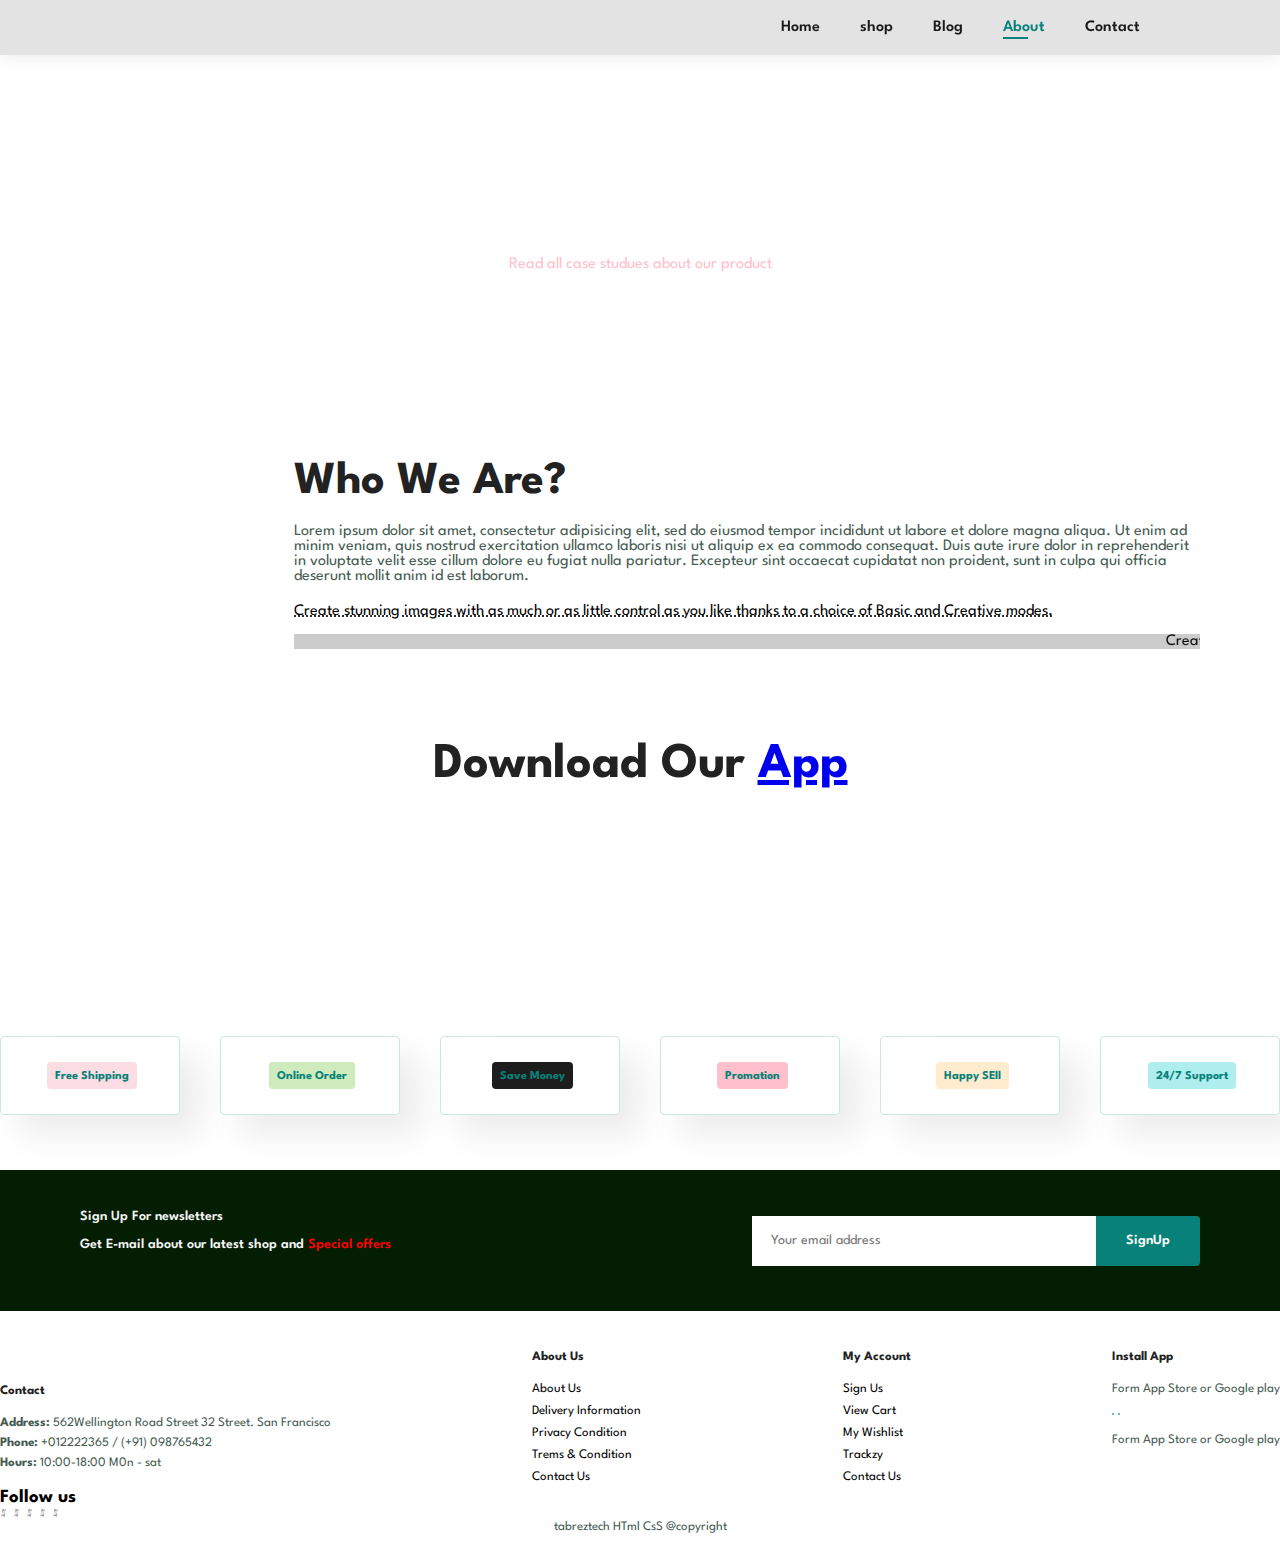
==== about.html @ 505d42f2 "update" ====
<!DOCTYPE html>
<html lang="en">

    <head>
        <meta charset="UTF-8">
        <meta http-equiv="X-UA-Compatible" content="IE=edge">
        <meta name="viewport" content="width=device-width, initial-scale=1.0">
        <title>Ecommerce Project</title>
        <link rel="stylesheet" href="https://pro.fontawesome.com/releases/v5.10.0/css/all.css" />
        <link rel="stylesheet" href="https://cdnjs.cloudflare.com/ajax/libs/font-awesome/6.5.2/css/all.min.css" integrity="sha512-SnH5WK+bZxgPHs44uWIX+LLJAJ9/2PkPKZ5QiAj6Ta86w+fsb2TkcmfRyVX3pBnMFcV7oQPJkl9QevSCWr3W6A==" crossorigin="anonymous" referrerpolicy="no-referrer" />
        <link rel="shortcut icon" href="img/logo.png" type="image/x-icon">

        <link rel="stylesheet" href="style.css">
    </head>

    <body>
        <section id="header">
            <a href="#"><img src="img/logo.png" class="logo" alt=""></a>
            <div>
               
                <ul id="navbar">
                    <li><a  href="index.html">Home</a></li>
                    <li><a  href="shop.html">shop</a></li>
                    <li><a  href="blog.html">Blog</a></li>
                    <li><a class="active" href="about.html">About</a></li>
                    <li><a href="contact.html">Contact</a></li>
                    <li id="lg-back" ><a href="cart.html"><i class="fa-solid fa-cart-shopping"></i></a></li>
                    <a href="#" id="close"  ><i class="fa fa-times" >  </i></a>
                </ul>
            </div>
            <div id="mobile">
                <a href="cart.html"><i class="fa-solid fa-cart-shopping"></i></a>
                <i id="bar" class="fas fa-outdent"> </i>
            </div>
        </section>
        <section id="stayhome" class="about-header">
            <h1>#READ MORE</h1>
            <p>Read all case studues about our product</p>
        </section>
        
        <section id="about-head" class="section-p1">
            <img src="img/about/a6.jpg" alt="">
        
            <div>
                <h2>Who We Are?</h2>
                <p>Lorem ipsum dolor sit amet, consectetur adipisicing elit, sed do eiusmod
                    tempor incididunt ut labore et dolore magna aliqua. Ut enim ad minim veniam, quis
                    nostrud exercitation ullamco laboris nisi ut aliquip ex ea commodo consequat.
                    Duis aute irure dolor in reprehenderit in voluptate velit esse cillum dolore eu
                    fugiat nulla pariatur. Excepteur sint occaecat cupidatat non proident, sunt in
                    culpa qui officia deserunt mollit anim id est laborum.</p>
        
                <abbr title="">Create stunning images with as much or as little control as you
                    like thanks to a choice of Basic and Creative modes.</abbr>
        
                <br><br>
        
                <marquee bgcolor="#ccc" loop="-1" scrollamount="5" width="100%">
                    Create stunning images with as much or as little control as you like thanks to a
                    choice of Basic and Creative modes.
                </marquee>
            </div>
        </section>
        
        <section id="about-app" class="section-p1">
            <h1>Download Our <a href="#">App</a></h1>
            <div class="video">
                <video autoplay muted loop src="img/about/1.mp4"></video>
            </div>
        </section>

        <section id="feature" class=".section-p1">
            <div class="fe-box">
                <img src="img/features/f1.png" alt="">
                <h6>Free Shipping</h6>
            </div>
            <div class="fe-box">
                <img src="img/features/f2.png" alt="">
                <h6>Online Order</h6>
            </div>
            <div class="fe-box">
                <img src="img/features/f3.png" alt="">
                <h6>Save Money</h6>
            </div>
            <div class="fe-box">
                <img src="img/features/f4.png" alt="">
                <h6>Promation</h6>
            </div>
            <div class="fe-box">
                <img src="img/features/f5.png" alt="">
                <h6>Happy SEll</h6>
            </div>
            <div class="fe-box">
                <img src="img/features/f6.png" alt="">
                <h6>24/7 Support</h6>
            </div>

        </section>

        <section id="newsletters" class="section-p1 section-m1">
            <div class="newstext">
                <h4>Sign Up For newsletters</h4>
                <p>Get E-mail about our latest shop and <span>Special offers</span></p>
            </div>
            <div class="form">
                <input type="text" placeholder="Your email address">
                <button class="normal">SignUp</button>
            </div>
        </section>
        


        <footer>
            <div>
                <img class="logo" src="img/logo.png" alt="">
                <h4>Contact</h4> 
                <p> <strong>Address:</strong> 562Wellington Road Street 32 Street. San Francisco </p>
                <p><Strong>Phone:</Strong> +012222365 / (+91) 098765432</p>
                <p> <strong>Hours:</strong> 10:00-18:00 M0n - sat</p>
                <div class="follow">
                    <h3>Follow us</h3>
                    <div class="icon" >
                        <a href=""><i class="fa-brands fa-facebook"></i></a>
                        <a href=""><i class="fa-brands fa-instagram"></i></a>
                        <a href=""><i class="fa-brands fa-twitter"></i></a>
                        <a href=""><i class="fa-brands fa-snapchat"></i></a>
                        <a href="https://www.youtube.com/channel/UCc64p3wVT55ITzS4AtQ1R8g/videos"><i class="fa-brands fa-youtube"></i></a>
                    </div>
                </div>
            </div>
            <div class="col">
                <h4>About Us</h4>
                <a href="#">About Us</a>
                <a href="">Delivery Information</a>
                <a href="">Privacy Condition</a>
                <a href="">Trems & Condition</a>
                <a href="">Contact Us</a>
            </div>

            <div class="col">
                <h4>My Account</h4>
                <a href="#">Sign Us</a>
                <a href="">View Cart</a>
                <a href="">My Wishlist</a>
                <a href="">Trackzy</a>
                <a href="">Contact Us</a>
            </div>

            <div class="col install">
                <h4>Install App</h4>
                <p>Form App Store or Google play</p>
                <div class="row">
                    <img src="img/pay/app.jpg" alt="">
                    <img src="img/pay/play.jpg" alt="">
                </div>
                <p>Form App Store or Google play</p>
                <img src="img/pay/pay.png" alt="">
            </div>

            <div class="copyright">
                <p>tabreztech HTml CsS  @copyright</p>
            </div>
        </footer>
      
        <script src="scripts.js"></script>
    </body>
</html>
---- style.css ----
@import url("https://fonts.googleapis.com/css2?family=Spartan:wght@100;200;300;400;500;600;700;800;900&display=swap");
* {
  margin: 0;
  padding: 0;
  box-sizing: border-box;
  font-family: "Spartan", sans-serif;
}

html {
  scroll-behavior: smooth;
}

/* Global Styles */

h1 {
  font-size: 50px;
  line-height: 64px;
  color: #222;
}

h2 {
  font-size: 46px;
  line-height: 54px;
  color: #222;
}

h4 {
  font-size: 20px;
  color: #222;
}

h6 {
  font-weight: 700;
  font-size: 12px;
}

p {
  font-size: 16px;
  color: #465b52;
  margin: 15px 0 20px 0;
}

.section-p1 {
  padding: 40px 80px;
}

.section-m1 {
  margin: 40px 0;
}
button.normal {
  font-size: 14px;
  font-weight: 600;
  padding: 15px 30px;
  color: #000;
  background-color: white;
  border-radius: 4px;
  cursor: pointer;
  border: none;
  outline: none;
  transition: 0.2s;
}
button.white {
  font-size: 13px;
  font-weight: 600;
  padding: 11px 18px;
  color: #000;
  background-color:transparent;
  cursor: pointer;
  border: 1px solid #fff;
  outline: none;
  transition: 0.2s;
}

body {
  width: 100%;
}
/* ---------  header start   --------*/
#header {
  display: flex;
  align-items: center;
  justify-content: space-between;
  padding: 20px 80px;
  background: #e3e3e3;
  box-shadow: 0 5px 15px rgba(0, 0, 0, 0.06) ;
  z-index: 999;
  position: sticky;
  top: 0;
  left: 0;
}
#navbar {
  display: flex;
  align-items:center;
  justify-content: center;
  
}

#navbar li {
  list-style: none;
  padding: 0 20px;
  position: relative;
}
#navbar li a{
  text-decoration: none;
  font-size: 16px;
  font-weight: 600;
  color: #1a1a1a;
  transition: 0.3s ease;
}
#navbar li a:hover,
#navbar li a.active{
  color: #088178;
}
#navbar li a.active::after,
#navbar li a:hover::after {
  content: " ";
  width: 30%;
  height: 2px;
  background: #088178;
  position: absolute;
  bottom: -4px;
  left: 20px;
}

#mobile {
  display: none;
  align-items: center;

}
#close{
  display: none;
}
/* -------- end the header -------------*/
/*-------------------------------------------------------------------*/
/* ---------- start home page ---------*/


/*------ start the hero section -------*/
#hero {
  background-image: url(img/hero4.png);
  height: 90vh;
  width: 100%;
  background-size: cover;
  background-position: top 25% right 0;
  padding: 0 80px;
  display: flex;
  flex-direction: column;
  align-items: flex-start;
  justify-content: center;
}
#hero h4{
  padding-bottom: 15px;
}
#hero h1 {
  color: #088178;
}
#hero button {
  background-image: url(img/button.png);
  background-color: transparent;
  color: #088178;
  border: 0;
  padding: 14px 80px 14px 65px;
  background-repeat: no-repeat;
  cursor: pointer;
  font-weight: 700;
  font-size: 15px;
}
/*----------------fe box support -------------*/
#feature .fe-box {
  width: 180px;
  text-align: center;
  padding: 25px 15px;
  box-shadow: 20px 20px 34px rgba(0, 0, 0, 0.08);
  border: 1px solid #cce7de;
  border-radius: 4px;
  margin: 15px 0;
}
#feature .fe-box:hover {
  box-shadow: 10px 10px 54px rgba(70, 62, 221, 0.1);
}
feature .fe-box img{
  width: 100%;
  margin-bottom: 10px;
}
#feature .fe-box h6{
  display: inline-block;
  padding: 9px 8px 6px 8px;
  line-height: 1;
  border-radius: 4px;
  color: #088178;
  background-color: #fddde4;
}
/*------------feature product ---------------*/
#feature {
  display: flex;
  text-align: center;
  justify-content: space-between;
  flex-wrap: wrap;
}
#feature .fe-box:nth-child(2) h6 {
  background-color: #cdebbc;
}
#feature .fe-box:nth-child(3) h6 {
  background-color: #1d1d1d;
}
#feature .fe-box:nth-child(4) h6 {
  background-color: pink;
}
#feature .fe-box:nth-child(5) h6 {
  background-color: blanchedalmond;
}
#feature .fe-box:nth-child(6) h6 {
  background-color: paleturquoise;
}

#product1 {
  text-align: center;
}
#product1 .pro {
  width: 23%;
  min-width: 250px;
  padding: 10px 12px;
  border: 1px solid #cce7d0;
  border-radius: 25px;
  cursor: pointer;
  box-shadow: 8px 12px 20px rgba(0, 0, 0, 0.8);
  margin: 15px 0;
  transition: 0.3 ease;
  position: relative;
}
#product1 .pro:hover{
  box-shadow: 20px 10px 20px rgba(0, 0, 0, 0.6);
}
#product1 .pro img {
  width: 100%;
  border-radius: 20px;
}
#product1 .pro .des {
  text-align: start;
  padding: 10px 0;
}
#product1 .pro .des span {
  color: #606060;
  font-size: 12px;
}
#product1 .pro .des h5{
  padding-top: 7px;
  color: #1a1a1a;
  font-size: 14px;
}
#product1 .pro .des i{
  font-size: 12px;
  color:rgb(36, 208, 176);
}
#product1 .pro .des h4{
  padding-top: 7px;
  font-size: 15px;
  font-weight: 700;
  color: #088178;
}
#product1 .pro .cart{
  width: 50px;
  height: 40px;
  line-height: 40px;
  border-radius: 50px;
  font-weight: 600;
  color: #088178;
  border: 1px solid #cce7d0;
  position: absolute;
  bottom: 20px;
  right: 10px;
}
#product1 .pro-container {
  display: flex;
  justify-content: space-between;
  padding-top: 20px;
  flex-wrap: wrap;
}

/*   banner start --------------- */

#banner {
  display: flex;
  flex-direction: column;
  justify-content: center;
  align-items: center;
  text-align: center;
  background-image: url(img/banner/b2.jpg);
  width: 100%;
  height: 40vh;
  background-size: cover;
  background-position: center;
}
#banner h2 {
  color: white;
  font-size: 16px;
  padding: 10px 0;
}
#banner h2 span{
  color: red;
}
#banner h4 {
  color: white;
  font-size: 16px;
  padding: 10px 0;
}
#banner button:hover{
  background-color: #088178;
  color: red;
}

/*----------------sm banner -----------*/
#sm-banner .banner-box{
  display: flex;
  flex-direction: column;
  justify-content: center;
  align-items: flex-start;
  background-image: url(img/banner/b17.jpg);
  min-width: 580px;
  height: 50vh;
  background-size: cover;
  background-position: center;
  padding: 30px;
}
#sm-banner {
  display: flex;
  justify-content: space-between;
  flex-wrap: wrap;
}
#sm-banner h2 {
  color: #fff;
  font-size: 28px;
  font-weight: 800;
}
#sm-banner span {
  color: #fff;
  font-size: 14px;
  font-weight: 500;
  padding-bottom: 15px;
}
#sm-banner .banner-box:hover button {
  background-color: #088178;
  border: solid red;
}
#sm-banner .banner-box2 {
  background-image: url(img/banner/b10.jpg);
}

/* banner 3 */
#banner-3 .banner-box{
  display: flex;
  flex-direction: column;
  justify-content: center;
  align-items: flex-start;
  background-image: url(img/banner/b7.jpg);
  min-width: 30%;
  height: 30vh;
  background-size: cover;
  background-position: center;
  padding: 20px;
  margin: 20px;
}
#banner-3 h2{
  color: #fff;
  font-weight: 900;
  font-size: 22px;
}
#banner-3 h3{
  color: red;
  font-weight: 800;
  font-size: 15px;
}
#banner-3 {
  display: flex;
  justify-content: space-between;
  flex-wrap: wrap;
  padding: 0 80px;
}
#banner-3 .banner-box2{
  background-image: url(img/banner/b4.jpg);
}
#banner-3 .banner-box3{
  background-image: url(img/banner/b18.jpg);
}

/* ----------------------  start newsletters ---------------------*/

#newsletters {
  display: flex;
  justify-content: space-between;
  flex-wrap: wrap;
  align-items: center;
  background-image: url(img/banner/b14.png);
  background-repeat: no-repeat;
  background-position: 20% 30%;
  background-color: #041e04;
}
#newsletters h4{
  font-size: 14px;
  font-weight: 600;
  color: whitesmoke;
}
#newsletters p{
  font-size: 14px;
  font-weight: 600;
  color: whitesmoke;
}
#newsletters span{
  color: red;
}
#newsletters input {
  height: 3.125rem;
  padding: 0 1.25em;
  font-size: 14px;
  width: 100%;
  border: 1px solid transparent;
  outline: none;
  border-top-right-radius: 0;
  border-bottom-right-radius: 0
}
#newsletters button{
  background-color: #088178;
  color: white;
  white-space: nowrap;
  border-top-left-radius: 0;
  border-bottom-left-radius: 0
}
#newsletters .form {
  display: flex;
  width: 40%;
}

/*     main footer   start         */
footer {
  display: flex;
  flex-wrap: wrap;
  justify-content: space-between;
}
footer .col {
  display: flex;
  flex-direction: column;
  align-items: flex-start;
  margin-bottom: 20px;
}
footer .logo{
  margin-bottom: 30px;
}
footer h4{
  font-size: 13px;
  padding-bottom: 20px;
}
footer p{
  font-size: 13px;
  margin: 0 0 8px 0;
}
footer a{
  font-size: 13px;
  text-decoration: none;
  color: #000;
  margin-bottom: 10px;
}
footer .follow {
  margin-top: 20px;
}
footer .follow i {
  color: gray;
  padding-right: 4px;
  cursor: pointer;
}
footer .install .row img {
  border: 1px solid #088178;
  border-radius: 6px;
}
footer .install img{
  margin: 10px 0 15px 0;
}
footer .copyright {
  width: 100%;
  text-align: center;
}

footer a:hover{
  color: red;
}

footer .icon i:hover{
  color: red;
}


/* ---------------------  shop section start -------------------------- ----------------------------------*/

#stayhome{
  background-image: url(img/banner/b1.jpg);
  width: 100%;
  height: 40vh;
  background-size: cover;
  display: flex;
  justify-content: center;
  align-items: center;
  flex-direction: column;
  padding: 10px;
}
#stayhome h1{
  color: white;
}
#stayhome p{
  color: pink;
}
#stayhome p span {
  color: red;
}

#pagesetion{
  text-align: center;
}
#pagesetion a {
  text-decoration: none;
  background-color: #088178;
  padding: 15px 20px;
  border-radius: 4px;
  color: white;
  font-weight: 600;
  font-size: x-large;
}
#detailsproduct .single-pro-det{
  width: 40%;
  margin-right: 5opx;
}

#small-img-group{
  display: flex;
  justify-content: space-between;

}
.small-img-col{
  padding: 5px;
  flex-basis: 100%;
  cursor: pointer;
}
#detailsproduct{
  display: flex;
  margin-top: 20px;
}
#detailsproduct .single-pro-bio{
  width: 50%;
  padding-top: 30px;
  padding-left: 30px;
}
#detailsproduct .single-pro-bio h4{
  padding: 40px 0 20px 0;
}
#detailsproduct .single-pro-bio h2{
  font-size: 26px;
}
#detailsproduct .single-pro-bio select{
  display: block;
  padding: 5px 10px;
  margin-bottom: 10px;
}

#detailsproduct .single-pro-bio button{
  background-color: #088178;
  color: white;
}
#detailsproduct .single-pro-bio input{
  width: 50px;
  height: 47px;
  padding-left: 10px;
  font-size: 16px;
  margin-top: 10px;
}
#detailsproduct .single-pro-bio input:focus {
  outline: none;
}
#detailsproduct .single-pro-bio span{
  line-height: 25px;
}

/*----------------------- blog page start ----------------*/

.blog-header{
  background-image: url(img/banner/b19.jpg);
  width: 100%;
  height: 40vh;
  background-size: cover;
  display: flex;
  justify-content: center;
  align-items: center;
  flex-direction: column;
  padding: 10px;
}

#blog{
  padding: 150px 0 150px 150px;
}
#blog .blog-box{
  display: flex;
  align-items: center;
  width: 100%;
  position: relative;
  padding-bottom: 90px;
}
#blog .blog-img{
  width: 50%;
  margin-right: 40px;
}
#blog img{
  width: 100%;
  height: 40vh;
  object-fit: cover;
}

#blog .blog-details{
  width: 50%;
}

#blog .blog-details a{
  text-decoration: none;
  font-size: 12px;
  color: black;
  font-weight: 700;
  transition: 0.3s;

}
#blog .blog-details a::after{
 content: "";
 width: 50px;
 height: 1px;
 background-color:red;
 position: absolute;
 margin-top: 20px;
}
#blog .blog-details a:hover{
  color: #088178;

}
#blog .blog-details a:hover::after{
  color: #088178;

}
#blog .blog-box h1{
  position: absolute;
  top: -40px;
  left: 0;
  font-size: 70px;
  font-weight: 700;
  color: whitesmoke;
  z-index: -9;
}

/* ---------- contact sec--------------------*/




#lets-talks{
  background-image: url(img/banner/b19.jpg);
  width: 100%;
  height: 40vh;
  background-size: cover;
  display: flex;
  justify-content: center;
  align-items: center;
  flex-direction: column;
  padding: 10px;
}
.contac-details{
  display: flex;
  align-items: center;
  justify-content: space-between;
}

.contac-details #details-left{
  width: 40%;
  padding: 30px 0 30px 20px;
  
}
.contac-details #details-left span,  
#form-det form span{
  font-size: 12px;
}
.contac-details #details-left h2{
  font-size: 26px;
  line-height: 35px;
  padding: 20px 0;
}
.contac-details #details-left h3{
  font-size: 15px;
}
.contac-details #details-left li{
  list-style: none;
  padding: 20px 0;
  display: flex;
}
.contac-details #details-left li i{
 font-size: 14px;
 padding-right: 30px;
}
.contac-details #details-left li p{
  margin: 0;
  font-size: 14px;
 }

 .contac-details .map{
  width: 55%;
  height: 400px;
 }
 .contac-details .map i{
  width: 100%;
  height: 100%;
 }

 #form-det{
  display: flex;
  justify-content: space-between;
  margin: 30px;
  padding: 80px;
  border: 1px solid #088178;
 }
 #form-det form {
  width: 65%;
  display: flex;
  flex-direction: column;
  align-items: flex-start;
  margin: 20px;
 }
 #form-det form input,
 #form-det form textarea{
  width: 100%;
  padding: 12px 15px;
  overflow: none;
  margin-bottom: 20px;
  border: 1px solid #088178;
 }

 #form-det form button{
  background-color: #088178;
  color: white;
 }
 #form-det .people div{
  display: flex;
  flex-direction: column;
  align-items: flex-start;
  flex-direction: column;
  width: 100%;
  height: 40%;
  object-fit: cover;
  margin-right: 5px;
 }
 #form-det .people div p{
  margin: 0;
  font-size: 13px;
  line-height: 25px;
 }

 #form-det .fine-me{
  color: #088178;
 }





 /* --------------------cart page start----------------------*/
 #cart table {
  width: 100%;
  border-collapse: collapse;
  table-layout: fixed;
  white-space: nowrap;
 }
 #cart table img{
  width: 80px;
 }
 #cart table td:nth-child(1){
  width: 100px;
  text-align: center;
 }
 #cart table td:nth-child(2){
  width: 150px;
  text-align: center;
 }
 #cart table td:nth-child(3){
  width: 250px;
  text-align: center;
 }
 #cart table td:nth-child(4),
 #cart table td:nth-child(5),
 #cart table td:nth-child(6){
  width: 150px;
  text-align: center;
 }
 #cart table td:nth-child(5) input{
  width: 70px;
  padding: 10px 5px 10px 15px;
 }
 #cart table thead{
  border: 2px solid black;
  border-left: none;
  border-right: none;
 }
 #cart table thead td{
  font-weight: 700;
  text-transform: uppercase;
  font-size: 13px;
  padding: 18px 0;
 }
 #cart table tbody tr td {
  padding-top: 15px;
 }
 #cart table tbody  td {
  font-size: 14px;
 }
 #cart{
  overflow-x: auto;
 }

 #cart-add{
  display: flex;
  flex-wrap: wrap;
  justify-content: space-between;
 }
 
 #cuppon{
  width: 50%;
  margin-bottom: 30px;
 }
 #cuppon h3,
 .subtotal h3{
  padding-bottom: 15px;
 }

 #cuppon input{
  padding: 10px 20px;
  outline: none;
  width: 60%;
  margin-right: 10px;
  border: 2px solid pink;
 }
 #cuppon button,
 .subtotal button {
  background-color: #088178;
  color: white;
  padding: 12px 20px;
 }
 .subtotal{
  width: 50%;
  margin-bottom: 30px;
  border: 2px solid pink ;
  padding: 30px;
 }
 .subtotal table {
  border-collapse: collapse;
  width: 100%;
  margin-bottom: 20px;
 }
 .subtotal table td{
  width: 50%;
  border: 2px solid pink;
  padding: 10px;
  font-size: 13px;
 }


 /*           ---------- about page ----------- */

 #stayhome .about-header{
  background-image: url("img/about/banner.png");
 }
 #about-head{
  display: flex;
  align-items: center;
 }
 #about-head img {
  width: 50%;
  height: auto;
 }
 #about-head div{
  padding-left: 40px;
 }
 #about-app{
  text-align: center;
 }
 #about-app .video {
  width: 70%;
  height: 100%;
  margin: 30px auto 0 auto;
 }
 #about-app .video video {
  width: 100%;
  height: 100%;
  border-radius: 30px;
 }



@media (max-width:799px) {
  .section-p1 {
    padding: 40px 80px;
  }
  #navbar {
    display: flex;
    flex-direction: column;
    align-items: center;
    justify-content: flex-start;
    position: fixed;
    top: 0;
    right: -300px;
    width: 300px;
    height: 100vh;
    background-color: #E3E6F3;
    box-shadow: 0 40px 60px rgba(0, 0, 0, 0.1);
    padding: 80px 0 0 10px;
    transition: 0.3s;
}
#navbar li{
  margin-bottom: 25px;
}
#navbar.active{
  right: 0px;
}

#mobile {
  display: flex;
  align-items: center;

}
#mobile i {
  color: red;
  font-size: 24px;
  padding-left: 20px;
}

#close{
  display: inline;
  position: absolute;
  top: 30px;
  left: 30px;
  color: red;
  font-size: 24px;
}
#lg-back{
  display: none;
}
#hero{
  height: 70vh;
  padding: 0 80px;
  background-position: top 30% right 30%;
}
#feature {
  justify-content:center ;
}
#feature .fe-box{
  margin: 15px 15px;
}
#product1 .pro-container{
  justify-content: center;
}
#product .pro{
  margin: 15px ;
}
#banner{
  height: 20vh;
}
#sm-banner .banner-box{
  height: 30vh;
  width: 100%;

}
#banner3{
  padding: 0 40px;
}
#banner3 .banner-box{
  width: 28%;
}
#newsletter .form{
  width: 70%;
}
}

@media (max-width:477px) {
  .section-p1 {
    padding: 20px;
  }
  #header{
    padding: 10px 30px;
  }
  h1 {
font-size: 38px;
  }
  h2 {
    font-size: 32px;
      }
#hero{
  padding: 0 20px;
  background-position: 55%;
}
#feature {
  justify-content:space-between ;
}
#feature .fe-box{
  margin: 155px;
  margin: 0 0 15px 0;
}
#product .pro{
  width: 100%;
}
#banner{
  height: 40vh;
}
#sm-banner .banner-box{
  display: flex;
  flex-direction: column;
  justify-content: center;
  align-items: flex-start;
  min-width: 320px;
  height: 50vh;
  background-size: cover;
  background-position: center;
  padding: 30px;
} /*
#sm-banner .banner-box{
  height: 40vh;
}*/
#sm-banner .banner-box2{
  margin-top: 20px;
}
#banner3{
  padding: 0 20px;
}
#banner3 .banner-box{
  width: 100%;
}
#newsletter{
  padding: 40px 20px;
}
#newsletter .form{
  width: 100%;
}
#footer .coyright{
  text-align: start;
}
#detailsproduct{
  display: flex;
  flex-direction: column;
}
#detailsproduct .single-pro-det{
  width: 100%;
  margin-right: 0px;
}
#detailsproduct .single-pro-bio{
  width: 100%;
  margin-top: 30px;
}
/*   -------start blog----*/
#blog .blog-box{
  display: flex;
  flex-direction: column;
  align-items: flex-start;
}
#blog {
  padding: 100px 20px 0 20px;
}
#blog .blog-img{
  width: 100%;
  margin-right: 0px;
  margin-bottom: 30px;
}
#blog .blog-details{
  width: 100%;
}

/*    ---------------  contact resonsive ---------------*/
.contac-details{
  flex-direction: column;
}

.contac-details #details-left{
  width: 100%;
  margin-bottom: 30px;
 
}
 #form-det{
  margin: 10px;
  padding: 30px 10px;
  flex-wrap: wrap;
 }
 #form-det form {
  width: 100%;
  margin: 30px;
 }
 #form-det .people div{
 margin-top: 20px;
 }
 .contac-details .map{
  width: 100%;
  height: 100%;
  margin-left: 30px;
 }
 .contac-details .map i{
  width: 100%;
  height: 100%;
 }
 /*cart page ----------------*/
 #cart-add{
  flex-direction: column;
 }
 #cuppon{
  width: 100%;
 }
 .subtotal{
  width: 100%;
  padding: 20px;
 }
}
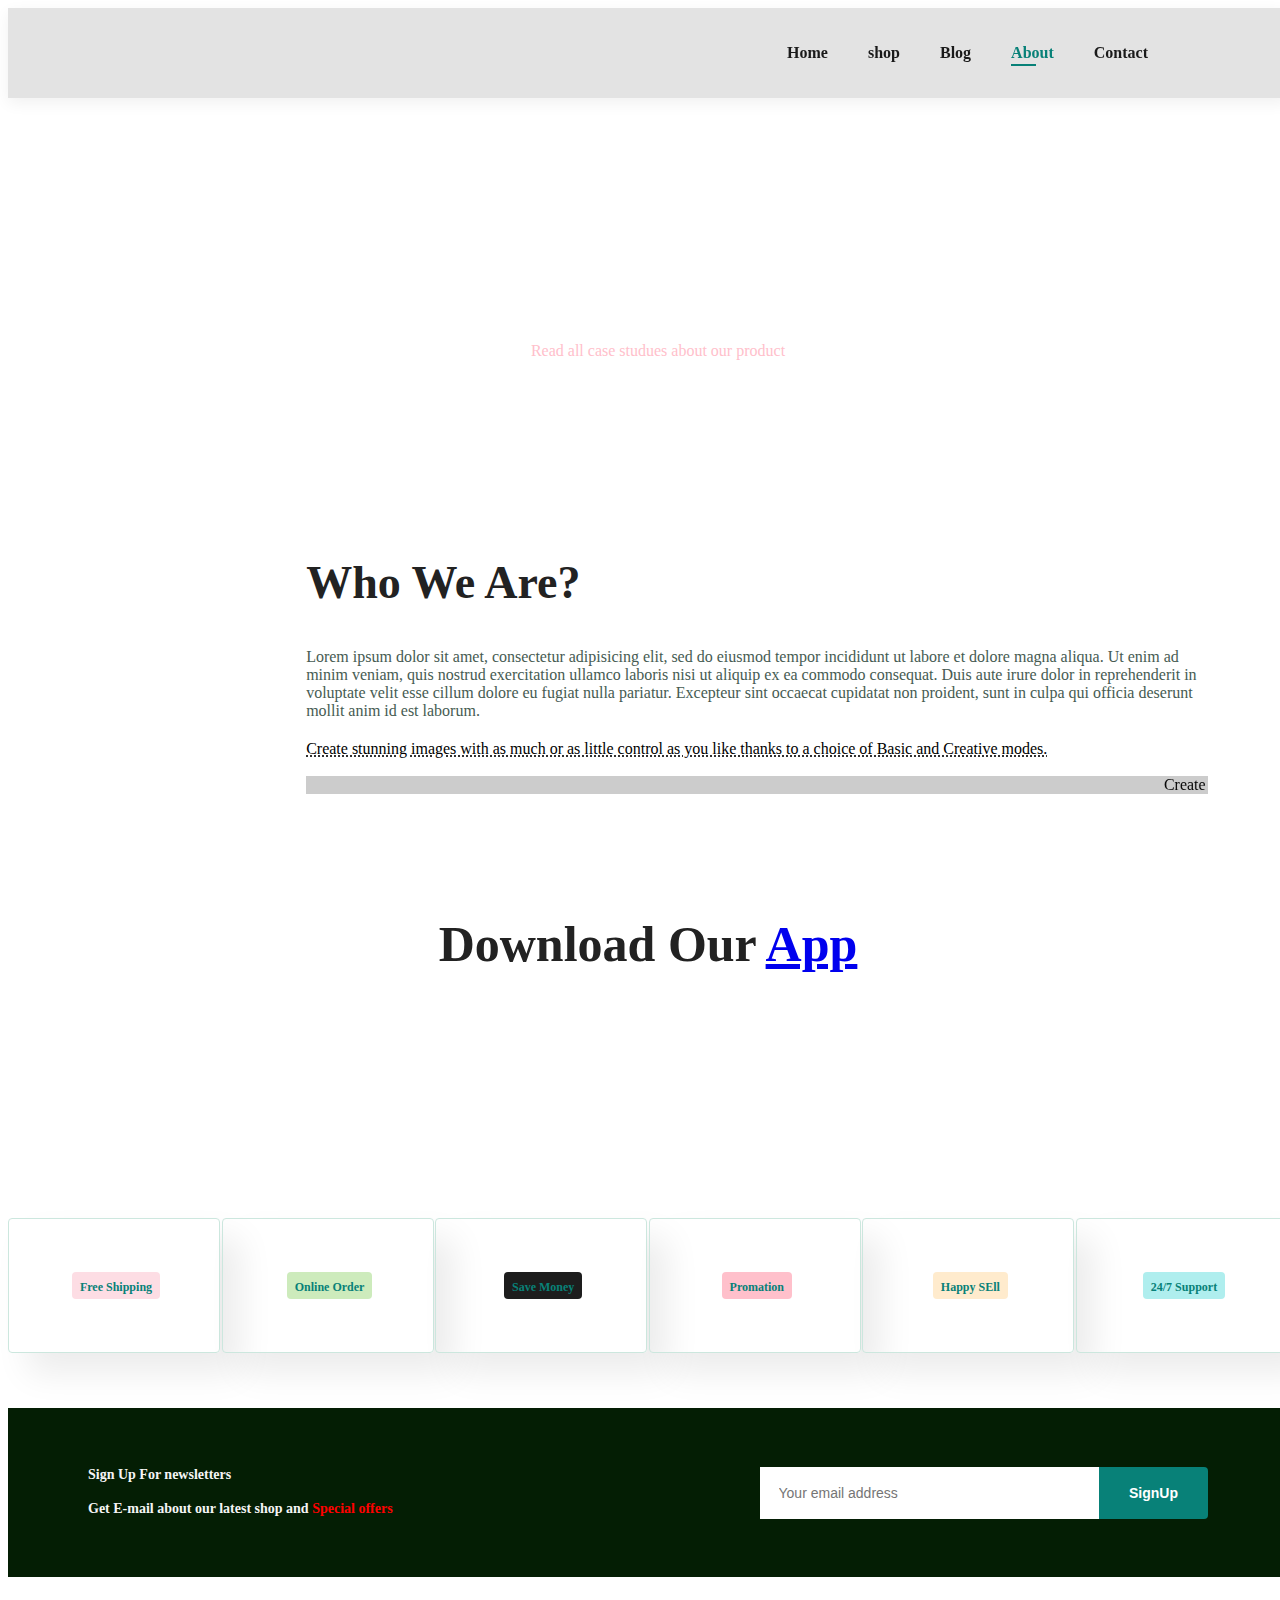
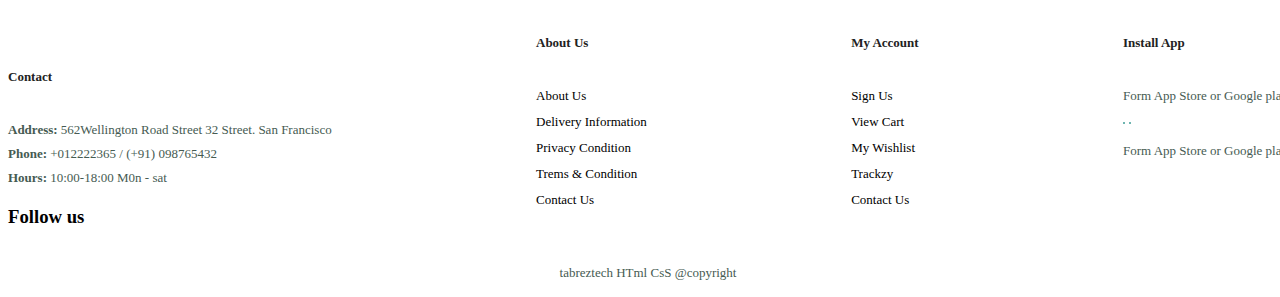
==== commit e1a3ac3e: "update" ====
--- a/about.html
+++ b/about.html
@@ -161,7 +161,6 @@
                 <p>tabreztech HTml CsS  @copyright</p>
             </div>
         </footer>
-      
         <script src="scripts.js"></script>
     </body>
 </html>--- a/style.css
+++ b/style.css
@@ -1,3 +1,4 @@
+<<<<<<< HEAD
 @import url("https://fonts.googleapis.com/css2?family=Spartan:wght@100;200;300;400;500;600;700;800;900&display=swap");
 * {
   margin: 0;
@@ -1111,4 +1112,977 @@
   width: 100%;
   padding: 20px;
  }
+=======
+@import url("https://fonts.googleapis.com/css2?family=Spartan:wght@100;200;300;400;500;600;700;800;900&display=swap");
+* {
+  margin: 0;
+  padding: 0;
+  box-sizing: border-box;
+  font-family: "Spartan", sans-serif;
+}
+
+html {
+  scroll-behavior: smooth;
+}
+
+/* Global Styles */
+
+h1 {
+  font-size: 50px;
+  line-height: 64px;
+  color: #222;
+}
+
+h2 {
+  font-size: 46px;
+  line-height: 54px;
+  color: #222;
+}
+
+h4 {
+  font-size: 20px;
+  color: #222;
+}
+
+h6 {
+  font-weight: 700;
+  font-size: 12px;
+}
+
+p {
+  font-size: 16px;
+  color: #465b52;
+  margin: 15px 0 20px 0;
+}
+
+.section-p1 {
+  padding: 40px 80px;
+}
+
+.section-m1 {
+  margin: 40px 0;
+}
+button.normal {
+  font-size: 14px;
+  font-weight: 600;
+  padding: 15px 30px;
+  color: #000;
+  background-color: white;
+  border-radius: 4px;
+  cursor: pointer;
+  border: none;
+  outline: none;
+  transition: 0.2s;
+}
+button.white {
+  font-size: 13px;
+  font-weight: 600;
+  padding: 11px 18px;
+  color: #000;
+  background-color:transparent;
+  cursor: pointer;
+  border: 1px solid #fff;
+  outline: none;
+  transition: 0.2s;
+}
+
+body {
+  width: 100%;
+}
+/* ---------  header start   --------*/
+#header {
+  display: flex;
+  align-items: center;
+  justify-content: space-between;
+  padding: 20px 80px;
+  background: #e3e3e3;
+  box-shadow: 0 5px 15px rgba(0, 0, 0, 0.06) ;
+  z-index: 999;
+  position: sticky;
+  top: 0;
+  left: 0;
+}
+#navbar {
+  display: flex;
+  align-items:center;
+  justify-content: center;
+  
+}
+
+#navbar li {
+  list-style: none;
+  padding: 0 20px;
+  position: relative;
+}
+#navbar li a{
+  text-decoration: none;
+  font-size: 16px;
+  font-weight: 600;
+  color: #1a1a1a;
+  transition: 0.3s ease;
+}
+#navbar li a:hover,
+#navbar li a.active{
+  color: #088178;
+}
+#navbar li a.active::after,
+#navbar li a:hover::after {
+  content: " ";
+  width: 30%;
+  height: 2px;
+  background: #088178;
+  position: absolute;
+  bottom: -4px;
+  left: 20px;
+}
+
+#mobile {
+  display: none;
+  align-items: center;
+
+}
+#close{
+  display: none;
+}
+/* -------- end the header -------------*/
+/*-------------------------------------------------------------------*/
+/* ---------- start home page ---------*/
+
+
+/*------ start the hero section -------*/
+#hero {
+  background-image: url(img/hero4.png);
+  height: 90vh;
+  width: 100%;
+  background-size: cover;
+  background-position: top 25% right 0;
+  padding: 0 80px;
+  display: flex;
+  flex-direction: column;
+  align-items: flex-start;
+  justify-content: center;
+}
+#hero h4{
+  padding-bottom: 15px;
+}
+#hero h1 {
+  color: #088178;
+}
+#hero button {
+  background-image: url(img/button.png);
+  background-color: transparent;
+  color: #088178;
+  border: 0;
+  padding: 14px 80px 14px 65px;
+  background-repeat: no-repeat;
+  cursor: pointer;
+  font-weight: 700;
+  font-size: 15px;
+}
+/*----------------fe box support -------------*/
+#feature .fe-box {
+  width: 180px;
+  text-align: center;
+  padding: 25px 15px;
+  box-shadow: 20px 20px 34px rgba(0, 0, 0, 0.08);
+  border: 1px solid #cce7de;
+  border-radius: 4px;
+  margin: 15px 0;
+}
+#feature .fe-box:hover {
+  box-shadow: 10px 10px 54px rgba(70, 62, 221, 0.1);
+}
+feature .fe-box img{
+  width: 100%;
+  margin-bottom: 10px;
+}
+#feature .fe-box h6{
+  display: inline-block;
+  padding: 9px 8px 6px 8px;
+  line-height: 1;
+  border-radius: 4px;
+  color: #088178;
+  background-color: #fddde4;
+}
+/*------------feature product ---------------*/
+#feature {
+  display: flex;
+  text-align: center;
+  justify-content: space-between;
+  flex-wrap: wrap;
+}
+#feature .fe-box:nth-child(2) h6 {
+  background-color: #cdebbc;
+}
+#feature .fe-box:nth-child(3) h6 {
+  background-color: #1d1d1d;
+}
+#feature .fe-box:nth-child(4) h6 {
+  background-color: pink;
+}
+#feature .fe-box:nth-child(5) h6 {
+  background-color: blanchedalmond;
+}
+#feature .fe-box:nth-child(6) h6 {
+  background-color: paleturquoise;
+}
+
+#product1 {
+  text-align: center;
+}
+#product1 .pro {
+  width: 23%;
+  min-width: 250px;
+  padding: 10px 12px;
+  border: 1px solid #cce7d0;
+  border-radius: 25px;
+  cursor: pointer;
+  box-shadow: 8px 12px 20px rgba(0, 0, 0, 0.8);
+  margin: 15px 0;
+  transition: 0.3 ease;
+  position: relative;
+}
+#product1 .pro:hover{
+  box-shadow: 20px 10px 20px rgba(0, 0, 0, 0.6);
+}
+#product1 .pro img {
+  width: 100%;
+  border-radius: 20px;
+}
+#product1 .pro .des {
+  text-align: start;
+  padding: 10px 0;
+}
+#product1 .pro .des span {
+  color: #606060;
+  font-size: 12px;
+}
+#product1 .pro .des h5{
+  padding-top: 7px;
+  color: #1a1a1a;
+  font-size: 14px;
+}
+#product1 .pro .des i{
+  font-size: 12px;
+  color:rgb(36, 208, 176);
+}
+#product1 .pro .des h4{
+  padding-top: 7px;
+  font-size: 15px;
+  font-weight: 700;
+  color: #088178;
+}
+#product1 .pro .cart{
+  width: 50px;
+  height: 40px;
+  line-height: 40px;
+  border-radius: 50px;
+  font-weight: 600;
+  color: #088178;
+  border: 1px solid #cce7d0;
+  position: absolute;
+  bottom: 20px;
+  right: 10px;
+}
+#product1 .pro-container {
+  display: flex;
+  justify-content: space-between;
+  padding-top: 20px;
+  flex-wrap: wrap;
+}
+
+/*   banner start --------------- */
+
+#banner {
+  display: flex;
+  flex-direction: column;
+  justify-content: center;
+  align-items: center;
+  text-align: center;
+  background-image: url(img/banner/b2.jpg);
+  width: 100%;
+  height: 40vh;
+  background-size: cover;
+  background-position: center;
+}
+#banner h2 {
+  color: white;
+  font-size: 16px;
+  padding: 10px 0;
+}
+#banner h2 span{
+  color: red;
+}
+#banner h4 {
+  color: white;
+  font-size: 16px;
+  padding: 10px 0;
+}
+#banner button:hover{
+  background-color: #088178;
+  color: red;
+}
+
+/*----------------sm banner -----------*/
+#sm-banner .banner-box{
+  display: flex;
+  flex-direction: column;
+  justify-content: center;
+  align-items: flex-start;
+  background-image: url(img/banner/b17.jpg);
+  min-width: 580px;
+  height: 50vh;
+  background-size: cover;
+  background-position: center;
+  padding: 30px;
+}
+#sm-banner {
+  display: flex;
+  justify-content: space-between;
+  flex-wrap: wrap;
+}
+#sm-banner h2 {
+  color: #fff;
+  font-size: 28px;
+  font-weight: 800;
+}
+#sm-banner span {
+  color: #fff;
+  font-size: 14px;
+  font-weight: 500;
+  padding-bottom: 15px;
+}
+#sm-banner .banner-box:hover button {
+  background-color: #088178;
+  border: solid red;
+}
+#sm-banner .banner-box2 {
+  background-image: url(img/banner/b10.jpg);
+}
+
+/* banner 3 */
+#banner-3 .banner-box{
+  display: flex;
+  flex-direction: column;
+  justify-content: center;
+  align-items: flex-start;
+  background-image: url(img/banner/b7.jpg);
+  min-width: 30%;
+  height: 30vh;
+  background-size: cover;
+  background-position: center;
+  padding: 20px;
+  margin: 20px;
+}
+#banner-3 h2{
+  color: #fff;
+  font-weight: 900;
+  font-size: 22px;
+}
+#banner-3 h3{
+  color: red;
+  font-weight: 800;
+  font-size: 15px;
+}
+#banner-3 {
+  display: flex;
+  justify-content: space-between;
+  flex-wrap: wrap;
+  padding: 0 80px;
+}
+#banner-3 .banner-box2{
+  background-image: url(img/banner/b4.jpg);
+}
+#banner-3 .banner-box3{
+  background-image: url(img/banner/b18.jpg);
+}
+
+/* ----------------------  start newsletters ---------------------*/
+
+#newsletters {
+  display: flex;
+  justify-content: space-between;
+  flex-wrap: wrap;
+  align-items: center;
+  background-image: url(img/banner/b14.png);
+  background-repeat: no-repeat;
+  background-position: 20% 30%;
+  background-color: #041e04;
+}
+#newsletters h4{
+  font-size: 14px;
+  font-weight: 600;
+  color: whitesmoke;
+}
+#newsletters p{
+  font-size: 14px;
+  font-weight: 600;
+  color: whitesmoke;
+}
+#newsletters span{
+  color: red;
+}
+#newsletters input {
+  height: 3.125rem;
+  padding: 0 1.25em;
+  font-size: 14px;
+  width: 100%;
+  border: 1px solid transparent;
+  outline: none;
+  border-top-right-radius: 0;
+  border-bottom-right-radius: 0
+}
+#newsletters button{
+  background-color: #088178;
+  color: white;
+  white-space: nowrap;
+  border-top-left-radius: 0;
+  border-bottom-left-radius: 0
+}
+#newsletters .form {
+  display: flex;
+  width: 40%;
+}
+
+/*     main footer   start         */
+footer {
+  display: flex;
+  flex-wrap: wrap;
+  justify-content: space-between;
+}
+footer .col {
+  display: flex;
+  flex-direction: column;
+  align-items: flex-start;
+  margin-bottom: 20px;
+}
+footer .logo{
+  margin-bottom: 30px;
+}
+footer h4{
+  font-size: 13px;
+  padding-bottom: 20px;
+}
+footer p{
+  font-size: 13px;
+  margin: 0 0 8px 0;
+}
+footer a{
+  font-size: 13px;
+  text-decoration: none;
+  color: #000;
+  margin-bottom: 10px;
+}
+footer .follow {
+  margin-top: 20px;
+}
+footer .follow i {
+  color: gray;
+  padding-right: 4px;
+  cursor: pointer;
+}
+footer .install .row img {
+  border: 1px solid #088178;
+  border-radius: 6px;
+}
+footer .install img{
+  margin: 10px 0 15px 0;
+}
+footer .copyright {
+  width: 100%;
+  text-align: center;
+}
+
+footer a:hover{
+  color: red;
+}
+
+footer .icon i:hover{
+  color: red;
+}
+
+
+/* ---------------------  shop section start -------------------------- ----------------------------------*/
+
+#stayhome{
+  background-image: url(img/banner/b1.jpg);
+  width: 100%;
+  height: 40vh;
+  background-size: cover;
+  display: flex;
+  justify-content: center;
+  align-items: center;
+  flex-direction: column;
+  padding: 10px;
+}
+#stayhome h1{
+  color: white;
+}
+#stayhome p{
+  color: pink;
+}
+#stayhome p span {
+  color: red;
+}
+
+#pagesetion{
+  text-align: center;
+}
+#pagesetion a {
+  text-decoration: none;
+  background-color: #088178;
+  padding: 15px 20px;
+  border-radius: 4px;
+  color: white;
+  font-weight: 600;
+  font-size: x-large;
+}
+#detailsproduct .single-pro-det{
+  width: 40%;
+  margin-right: 5opx;
+}
+
+#small-img-group{
+  display: flex;
+  justify-content: space-between;
+
+}
+.small-img-col{
+  padding: 5px;
+  flex-basis: 100%;
+  cursor: pointer;
+}
+#detailsproduct{
+  display: flex;
+  margin-top: 20px;
+}
+#detailsproduct .single-pro-bio{
+  width: 50%;
+  padding-top: 30px;
+  padding-left: 30px;
+}
+#detailsproduct .single-pro-bio h4{
+  padding: 40px 0 20px 0;
+}
+#detailsproduct .single-pro-bio h2{
+  font-size: 26px;
+}
+#detailsproduct .single-pro-bio select{
+  display: block;
+  padding: 5px 10px;
+  margin-bottom: 10px;
+}
+
+#detailsproduct .single-pro-bio button{
+  background-color: #088178;
+  color: white;
+}
+#detailsproduct .single-pro-bio input{
+  width: 50px;
+  height: 47px;
+  padding-left: 10px;
+  font-size: 16px;
+  margin-top: 10px;
+}
+#detailsproduct .single-pro-bio input:focus {
+  outline: none;
+}
+#detailsproduct .single-pro-bio span{
+  line-height: 25px;
+}
+
+/*----------------------- blog page start ----------------*/
+
+.blog-header{
+  background-image: url(img/banner/b19.jpg);
+  width: 100%;
+  height: 40vh;
+  background-size: cover;
+  display: flex;
+  justify-content: center;
+  align-items: center;
+  flex-direction: column;
+  padding: 10px;
+}
+
+#blog{
+  padding: 150px 0 150px 150px;
+}
+#blog .blog-box{
+  display: flex;
+  align-items: center;
+  width: 100%;
+  position: relative;
+  padding-bottom: 90px;
+}
+#blog .blog-img{
+  width: 50%;
+  margin-right: 40px;
+}
+#blog img{
+  width: 100%;
+  height: 40vh;
+  object-fit: cover;
+}
+
+#blog .blog-details{
+  width: 50%;
+}
+
+#blog .blog-details a{
+  text-decoration: none;
+  font-size: 12px;
+  color: black;
+  font-weight: 700;
+  transition: 0.3s;
+
+}
+#blog .blog-details a::after{
+ content: "";
+ width: 50px;
+ height: 1px;
+ background-color:red;
+ position: absolute;
+ margin-top: 20px;
+}
+#blog .blog-details a:hover{
+  color: #088178;
+
+}
+#blog .blog-details a:hover::after{
+  color: #088178;
+
+}
+#blog .blog-box h1{
+  position: absolute;
+  top: -40px;
+  left: 0;
+  font-size: 70px;
+  font-weight: 700;
+  color: whitesmoke;
+  z-index: -9;
+}
+
+/* ---------- contact sec--------------------*/
+
+
+
+
+#lets-talks{
+  background-image: url(img/banner/b19.jpg);
+  width: 100%;
+  height: 40vh;
+  background-size: cover;
+  display: flex;
+  justify-content: center;
+  align-items: center;
+  flex-direction: column;
+  padding: 10px;
+}
+.contac-details{
+  display: flex;
+  align-items: center;
+  justify-content: space-between;
+}
+
+.contac-details #details-left{
+  width: 40%;
+  padding: 30px 0 30px 20px;
+  
+}
+.contac-details #details-left span,  
+#form-det form span{
+  font-size: 12px;
+}
+.contac-details #details-left h2{
+  font-size: 26px;
+  line-height: 35px;
+  padding: 20px 0;
+}
+.contac-details #details-left h3{
+  font-size: 15px;
+}
+.contac-details #details-left li{
+  list-style: none;
+  padding: 20px 0;
+  display: flex;
+}
+.contac-details #details-left li i{
+ font-size: 14px;
+ padding-right: 30px;
+}
+.contac-details #details-left li p{
+  margin: 0;
+  font-size: 14px;
+ }
+
+ .contac-details .map{
+  width: 55%;
+  height: 400px;
+ }
+ .contac-details .map i{
+  width: 100%;
+  height: 100%;
+ }
+
+ #form-det{
+  display: flex;
+  justify-content: space-between;
+  margin: 30px;
+  padding: 80px;
+  border: 1px solid #088178;
+ }
+ #form-det form {
+  width: 65%;
+  display: flex;
+  flex-direction: column;
+  align-items: flex-start;
+  margin: 20px;
+ }
+ #form-det form input,
+ #form-det form textarea{
+  width: 100%;
+  padding: 12px 15px;
+  overflow: none;
+  margin-bottom: 20px;
+  border: 1px solid #088178;
+ }
+
+ #form-det form button{
+  background-color: #088178;
+  color: white;
+ }
+ #form-det .people div{
+  display: flex;
+  flex-direction: column;
+  align-items: flex-start;
+  flex-direction: column;
+  width: 100%;
+  height: 40%;
+  object-fit: cover;
+  margin-right: 5px;
+ }
+ #form-det .people div p{
+  margin: 0;
+  font-size: 13px;
+  line-height: 25px;
+ }
+
+ #form-det .fine-me{
+  color: #088178;
+ }
+
+
+
+
+
+
+@media (max-width:799px) {
+  .section-p1 {
+    padding: 40px 80px;
+  }
+  #navbar {
+    display: flex;
+    flex-direction: column;
+    align-items: center;
+    justify-content: flex-start;
+    position: fixed;
+    top: 0;
+    right: -300px;
+    width: 300px;
+    height: 100vh;
+    background-color: #E3E6F3;
+    box-shadow: 0 40px 60px rgba(0, 0, 0, 0.1);
+    padding: 80px 0 0 10px;
+    transition: 0.3s;
+}
+#navbar li{
+  margin-bottom: 25px;
+}
+#navbar.active{
+  right: 0px;
+}
+
+#mobile {
+  display: flex;
+  align-items: center;
+
+}
+#mobile i {
+  color: red;
+  font-size: 24px;
+  padding-left: 20px;
+}
+
+#close{
+  display: inline;
+  position: absolute;
+  top: 30px;
+  left: 30px;
+  color: red;
+  font-size: 24px;
+}
+#lg-back{
+  display: none;
+}
+#hero{
+  height: 70vh;
+  padding: 0 80px;
+  background-position: top 30% right 30%;
+}
+#feature {
+  justify-content:center ;
+}
+#feature .fe-box{
+  margin: 15px 15px;
+}
+#product1 .pro-container{
+  justify-content: center;
+}
+#product .pro{
+  margin: 15px ;
+}
+#banner{
+  height: 20vh;
+}
+#sm-banner .banner-box{
+  height: 30vh;
+  width: 100%;
+
+}
+#banner3{
+  padding: 0 40px;
+}
+#banner3 .banner-box{
+  width: 28%;
+}
+#newsletter .form{
+  width: 70%;
+}
+}
+
+@media (max-width:477px) {
+  .section-p1 {
+    padding: 20px;
+  }
+  #header{
+    padding: 10px 30px;
+  }
+  h1 {
+font-size: 38px;
+  }
+  h2 {
+    font-size: 32px;
+      }
+#hero{
+  padding: 0 20px;
+  background-position: 55%;
+}
+#feature {
+  justify-content:space-between ;
+}
+#feature .fe-box{
+  margin: 155px;
+  margin: 0 0 15px 0;
+}
+#product .pro{
+  width: 100%;
+}
+#banner{
+  height: 40vh;
+}
+#sm-banner .banner-box{
+  display: flex;
+  flex-direction: column;
+  justify-content: center;
+  align-items: flex-start;
+  min-width: 320px;
+  height: 50vh;
+  background-size: cover;
+  background-position: center;
+  padding: 30px;
+} /*
+#sm-banner .banner-box{
+  height: 40vh;
+}*/
+#sm-banner .banner-box2{
+  margin-top: 20px;
+}
+#banner3{
+  padding: 0 20px;
+}
+#banner3 .banner-box{
+  width: 100%;
+}
+#newsletter{
+  padding: 40px 20px;
+}
+#newsletter .form{
+  width: 100%;
+}
+#footer .coyright{
+  text-align: start;
+}
+#detailsproduct{
+  display: flex;
+  flex-direction: column;
+}
+#detailsproduct .single-pro-det{
+  width: 100%;
+  margin-right: 0px;
+}
+#detailsproduct .single-pro-bio{
+  width: 100%;
+  margin-top: 30px;
+}
+/*   -------start blog----*/
+#blog .blog-box{
+  display: flex;
+  flex-direction: column;
+  align-items: flex-start;
+}
+#blog {
+  padding: 100px 20px 0 20px;
+}
+#blog .blog-img{
+  width: 100%;
+  margin-right: 0px;
+  margin-bottom: 30px;
+}
+#blog .blog-details{
+  width: 100%;
+}
+
+/*    ---------------  contact resonsive ---------------*/
+.contac-details{
+  flex-direction: column;
+}
+
+.contac-details #details-left{
+  width: 100%;
+  margin-bottom: 30px;
+ 
+}
+ #form-det{
+  margin: 10px;
+  padding: 30px 10px;
+  flex-wrap: wrap;
+ }
+ #form-det form {
+  width: 100%;
+  margin: 30px;
+ }
+ #form-det .people div{
+ margin-top: 20px;
+ }
+ .contac-details .map{
+  width: 100%;
+  height: 100%;
+  margin-left: 30px;
+ }
+ .contac-details .map i{
+  width: 100%;
+  height: 100%;
+ }
+>>>>>>> 5ac19947cc00e7030b7c7a318576f6265cc54589
 }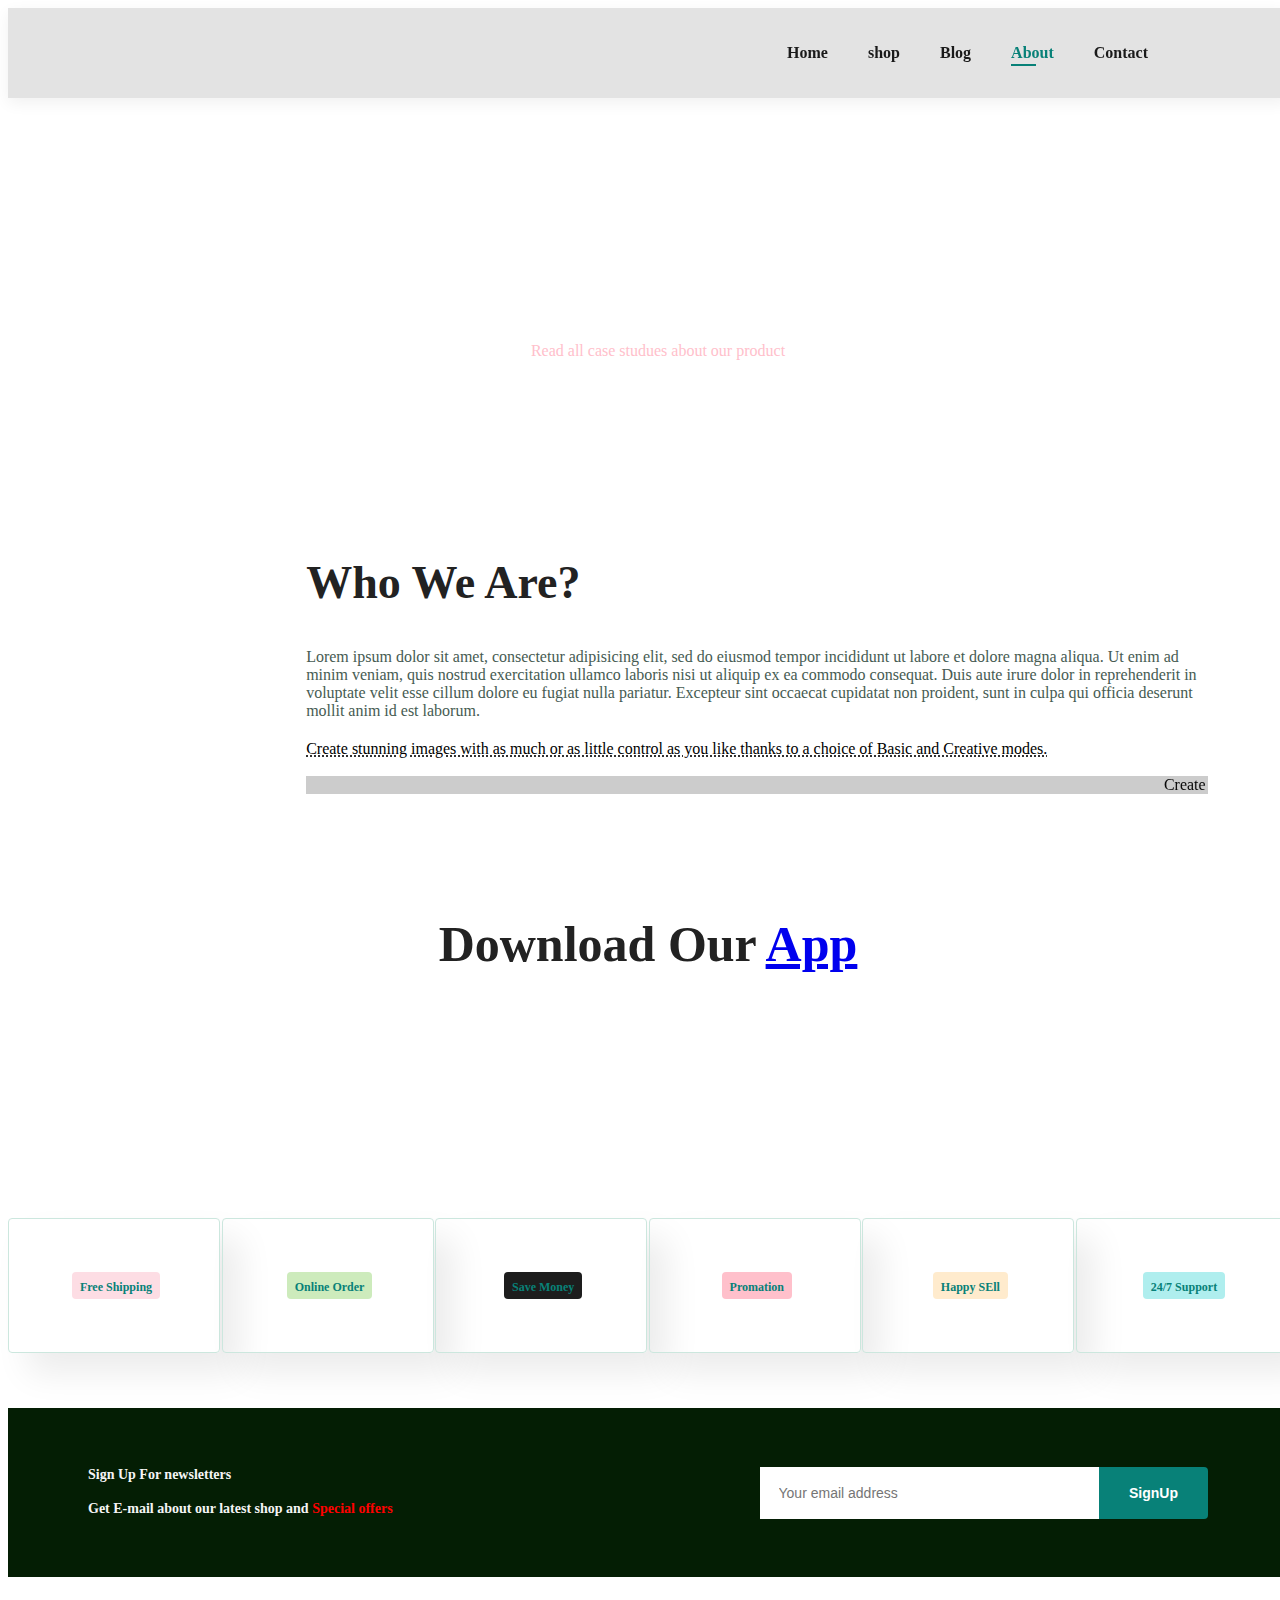
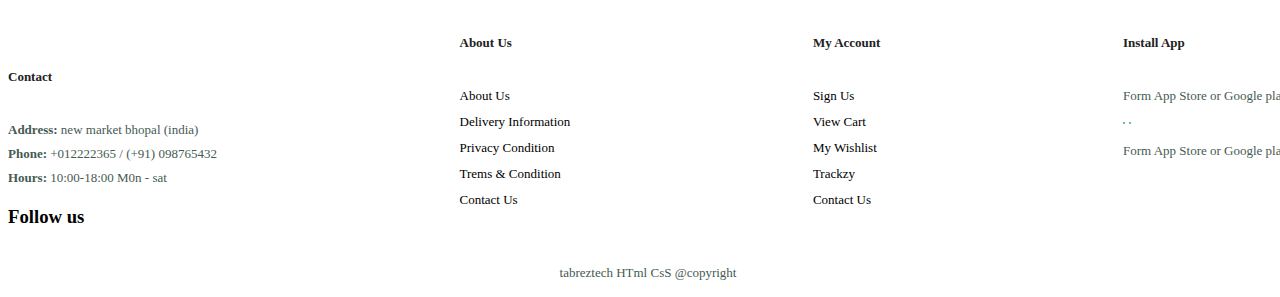
==== commit b1011f12: "update" ====
--- a/about.html
+++ b/about.html
@@ -114,7 +114,7 @@
             <div>
                 <img class="logo" src="img/logo.png" alt="">
                 <h4>Contact</h4> 
-                <p> <strong>Address:</strong> 562Wellington Road Street 32 Street. San Francisco </p>
+                <p> <strong>Address:</strong> new market bhopal (india) </p>
                 <p><Strong>Phone:</Strong> +012222365 / (+91) 098765432</p>
                 <p> <strong>Hours:</strong> 10:00-18:00 M0n - sat</p>
                 <div class="follow">
--- a/style.css
+++ b/style.css
@@ -219,7 +219,7 @@
 #product1 .pro {
   width: 23%;
   min-width: 250px;
-  padding: 10px 12px;
+  padding: 10px 10px;
   border: 1px solid #cce7d0;
   border-radius: 25px;
   cursor: pointer;
@@ -279,6 +279,7 @@
 
 /*   banner start --------------- */
 
+
 #banner {
   display: flex;
   flex-direction: column;
@@ -358,7 +359,7 @@
   background-size: cover;
   background-position: center;
   padding: 20px;
-  margin: 20px;
+ 
 }
 #banner-3 h2{
   color: #fff;
@@ -2084,5 +2085,4 @@
   width: 100%;
   height: 100%;
  }
->>>>>>> 5ac19947cc00e7030b7c7a318576f6265cc54589
 }